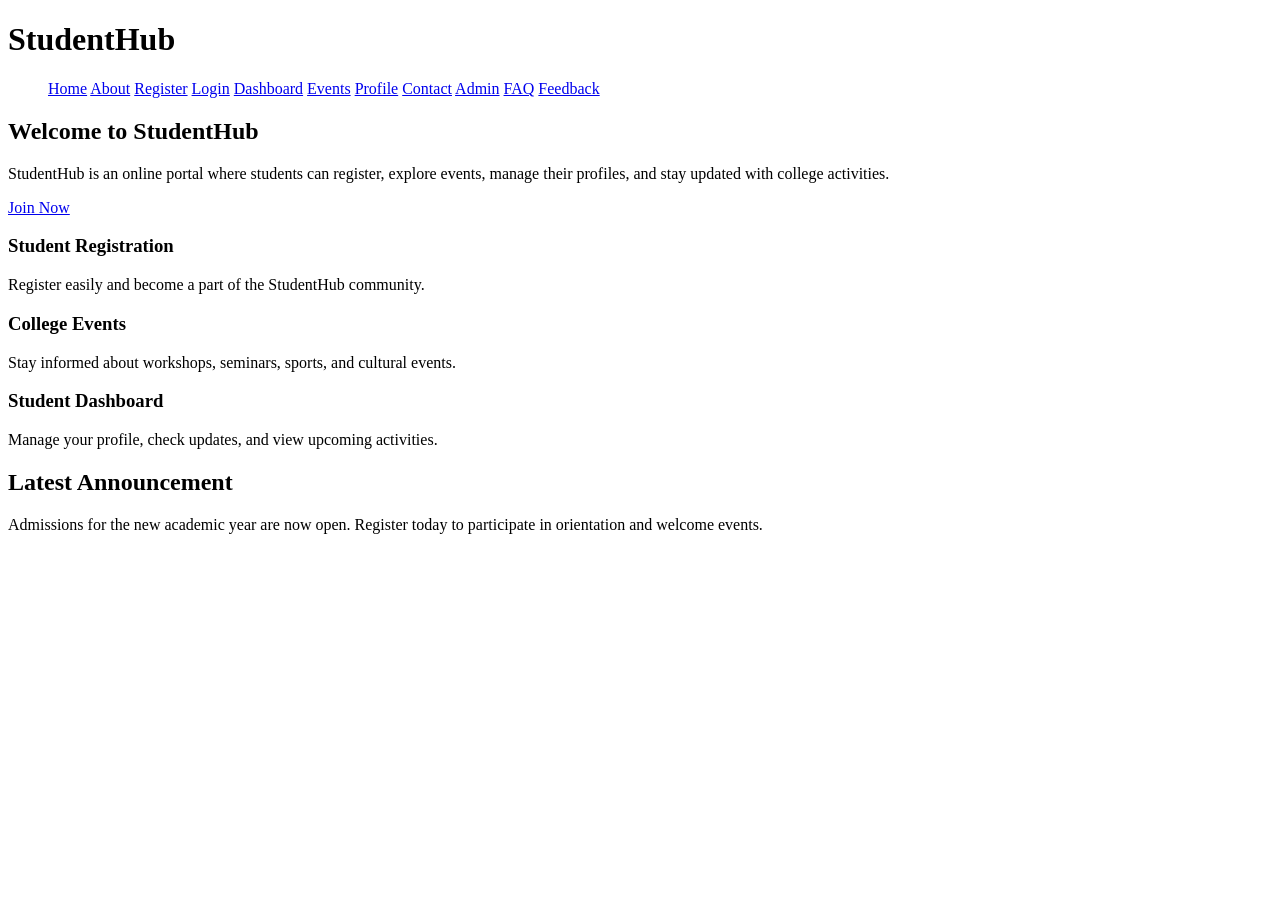
==== Student_Hub/index.html @ f8933731 "HTML 05" ====
<!DOCTYPE html>
<html lang="en">
<head>
    <meta charset="UTF-8">
    <meta name="viewport" content="width=device-width, initial-scale=1.0">
    <title>StudentHub - Home</title>
</head>

<body>

    <header>
        <div class="logo">
            <h1>StudentHub</h1>
        </div>

        <nav>
            <ul>
                <a href="index.html" class="active">Home</a>
                <a href="about.html">About</a>
                <a href="register.html">Register</a>
                <a href="login.html">Login</a>
                <a href="dashboard.html">Dashboard</a>
                <a href="events.html">Events</a>
                <a href="profile.html">Profile</a>
                <a href="contact.html">Contact</a>
                <a href="admin.html">Admin</a>
                <a href="faq.html">FAQ</a>
                <a href="feedback.html">Feedback</a>
            </ul>
        </nav>
    </header>

    <section class="hero">
        <div class="hero-text">
            <h2>Welcome to StudentHub</h2>
            <p>
                StudentHub is an online portal where students can register,
                explore events, manage their profiles, and stay updated with
                college activities.
            </p>

            <a href="register.html" class="btn">Join Now</a>
        </div>
    </section>

    <main>

        <section class="features">

            <article class="card">
                <h3>Student Registration</h3>
                <p>
                    Register easily and become a part of the StudentHub community.
                </p>
            </article>

            <article class="card">
                <h3>College Events</h3>
                <p>
                    Stay informed about workshops, seminars, sports, and cultural events.
                </p>
            </article>

            <article class="card">
                <h3>Student Dashboard</h3>
                <p>
                    Manage your profile, check updates, and view upcoming activities.
                </p>
            </article>

        </section>

        <section class="announcement">

            <h2>Latest Announcement</h2>

            <p>
                Admissions for the new academic year are now open.
                Register today to participate in orientation and welcome events.
            </p>

        </section>

    </main>

</body>
</html>
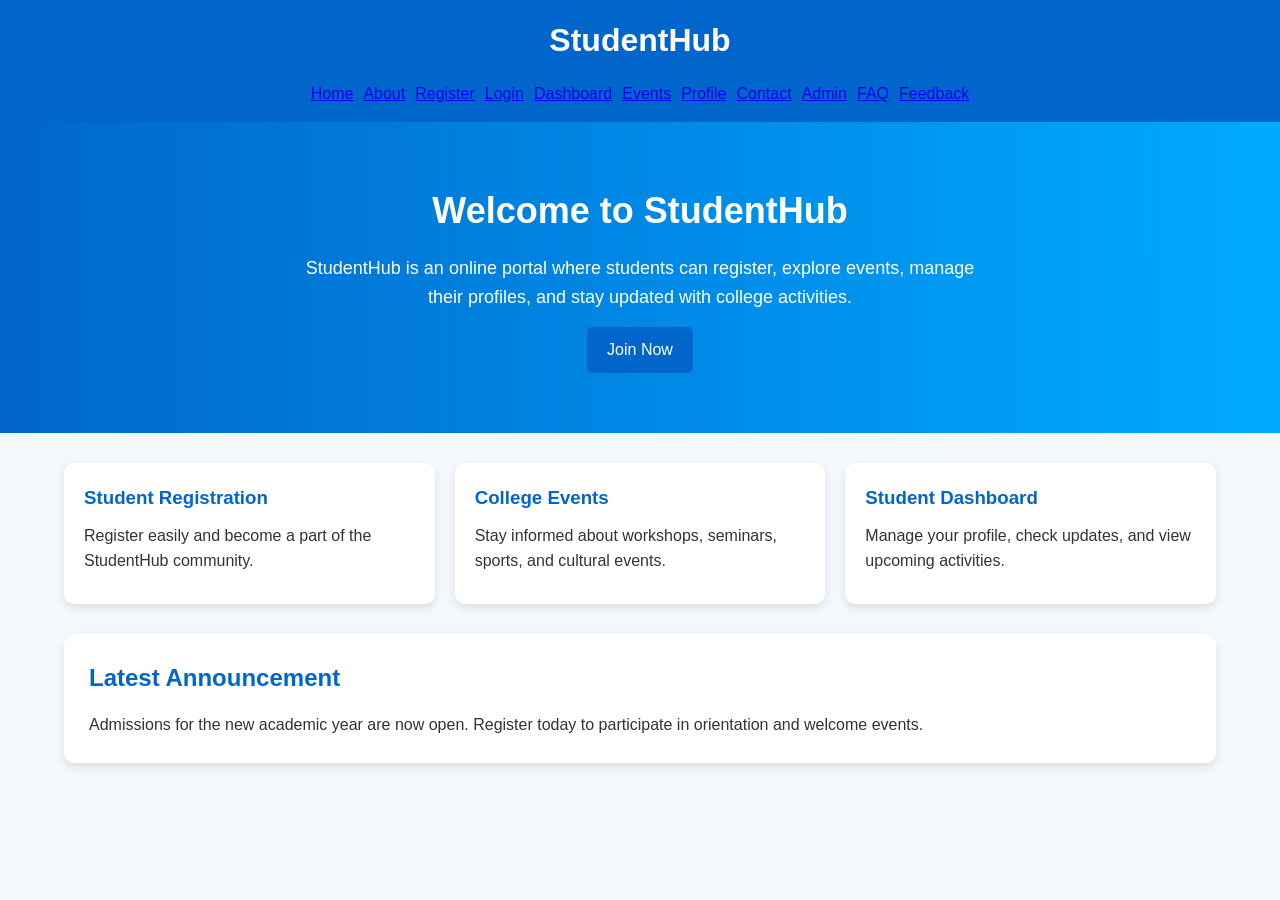
==== commit a7b777a2: "CSS File" ====
--- a/Student_Hub/index.html
+++ b/Student_Hub/index.html
@@ -4,6 +4,7 @@
     <meta charset="UTF-8">
     <meta name="viewport" content="width=device-width, initial-scale=1.0">
     <title>StudentHub - Home</title>
+    <link rel="stylesheet" href="style.css">
 </head>
 
 <body>
--- a/Student_Hub/style.css
+++ b/Student_Hub/style.css
@@ -0,0 +1,335 @@
+/* =========================
+   StudentHub CSS
+   ========================= */
+
+/* Reset */
+*{
+    margin:0;
+    padding:0;
+    box-sizing:border-box;
+}
+
+/* Body */
+body{
+    font-family:Arial, Helvetica, sans-serif;
+    background:#f4f7fb;
+    color:#333;
+    line-height:1.6;
+}
+
+/* Header */
+header{
+    background:#0066cc;
+    color:white;
+    padding:15px;
+}
+
+.logo h1{
+    text-align:center;
+    margin-bottom:15px;
+}
+
+/* Navigation */
+nav ul{
+    list-style:none;
+    display:flex;
+    flex-wrap:wrap;
+    justify-content:center;
+    gap:10px;
+}
+
+nav ul li a{
+    text-decoration:none;
+    color:white;
+    padding:8px 14px;
+    border-radius:5px;
+    transition:0.3s;
+}
+
+nav ul li a:hover,
+nav ul li a.active{
+    background:white;
+    color:#0066cc;
+}
+
+/* Hero Section */
+.hero{
+    background:linear-gradient(to right,#0066cc,#00aaff);
+    color:white;
+    text-align:center;
+    padding:60px 20px;
+}
+
+.hero h2{
+    font-size:36px;
+    margin-bottom:15px;
+}
+
+.hero p{
+    max-width:700px;
+    margin:auto;
+    font-size:18px;
+}
+
+/* Main */
+main{
+    width:90%;
+    max-width:1200px;
+    margin:30px auto;
+}
+
+/* Buttons */
+.btn{
+    display:inline-block;
+    margin-top:15px;
+    padding:10px 20px;
+    background:#0066cc;
+    color:white;
+    text-decoration:none;
+    border:none;
+    border-radius:5px;
+    cursor:pointer;
+    transition:0.3s;
+}
+
+.btn:hover{
+    background:#004d99;
+}
+
+/* Features Section */
+.features{
+    display:grid;
+    grid-template-columns:repeat(auto-fit,minmax(250px,1fr));
+    gap:20px;
+    margin-bottom:30px;
+}
+
+/* Dashboard Grid */
+.dashboard-grid{
+    display:grid;
+    grid-template-columns:repeat(auto-fit,minmax(250px,1fr));
+    gap:20px;
+}
+
+/* Cards */
+.card{
+    background:white;
+    padding:20px;
+    border-radius:10px;
+    box-shadow:0 4px 8px rgba(0,0,0,0.1);
+}
+
+.card h3{
+    color:#0066cc;
+    margin-bottom:10px;
+}
+
+.card p{
+    margin-bottom:10px;
+}
+
+/* Services */
+.services{
+    margin-top:40px;
+}
+
+.services h2{
+    text-align:center;
+    margin-bottom:20px;
+}
+
+.service-box{
+    display:flex;
+    flex-wrap:wrap;
+    gap:20px;
+    justify-content:center;
+}
+
+.box{
+    background:white;
+    width:300px;
+    padding:20px;
+    text-align:center;
+    border-radius:10px;
+    box-shadow:0 4px 8px rgba(0,0,0,0.1);
+}
+
+.box h3{
+    color:#0066cc;
+    margin-bottom:10px;
+}
+
+/* Announcement */
+.announcement{
+    background:white;
+    margin-top:30px;
+    padding:25px;
+    border-radius:10px;
+    box-shadow:0 4px 8px rgba(0,0,0,0.1);
+}
+
+.announcement h2{
+    color:#0066cc;
+    margin-bottom:15px;
+}
+
+.announcement ul{
+    margin-left:20px;
+}
+
+/* Forms */
+.form-section{
+    background:white;
+    max-width:600px;
+    margin:auto;
+    padding:30px;
+    border-radius:10px;
+    box-shadow:0 4px 8px rgba(0,0,0,0.1);
+}
+
+.form-section h2{
+    text-align:center;
+    color:#0066cc;
+    margin-bottom:20px;
+}
+
+.form-section label{
+    display:block;
+    margin-top:15px;
+    margin-bottom:5px;
+    font-weight:bold;
+}
+
+.form-section input,
+.form-section select,
+.form-section textarea{
+    width:100%;
+    padding:10px;
+    border:1px solid #ccc;
+    border-radius:5px;
+    font-size:16px;
+}
+
+.form-section input:focus,
+.form-section select:focus,
+.form-section textarea:focus{
+    outline:none;
+    border-color:#0066cc;
+}
+
+/* Gender Radio Buttons */
+.radio-group {
+    display: flex;
+    align-items: center;
+    gap: 25px;
+    margin: 10px 0;
+}
+
+.radio-group label {
+    display: flex;
+    align-items: center;
+    gap: 6px;
+    font-size: 16px;
+    font-weight: normal;
+    cursor: pointer;
+}
+
+.radio-group input[type="radio"] {
+    width: 18px;
+    height: 18px;
+    cursor: pointer;
+}
+
+/* Checkbox */
+.checkbox-group {
+    margin-top: 15px;
+}
+
+.checkbox-group label {
+    display: flex;
+    align-items: center;
+    gap: 8px;          /* Space between checkbox and text */
+    font-weight: normal;
+    cursor: pointer;
+}
+
+.checkbox-group input[type="checkbox"] {
+    margin: 0;
+    width: 16px;
+    height: 16px;
+}
+
+/* Form Link */
+.form-link{
+    margin-top:20px;
+    text-align:center;
+}
+
+.form-link a{
+    color:#0066cc;
+    text-decoration:none;
+}
+
+.form-link a:hover{
+    text-decoration:underline;
+}
+
+/* Footer */
+footer{
+    background:#0066cc;
+    color:white;
+    text-align:center;
+    padding:20px;
+    margin-top:40px;
+}
+
+/* Responsive Design */
+
+/* Tablet */
+@media (max-width:768px){
+
+    .hero h2{
+        font-size:28px;
+    }
+
+    nav ul{
+        flex-direction:column;
+        align-items:center;
+    }
+
+    .service-box{
+        flex-direction:column;
+        align-items:center;
+    }
+
+    .radio-group{
+        flex-direction:column;
+    }
+
+}
+
+/* Mobile */
+@media (max-width:480px){
+
+    .hero{
+        padding:40px 15px;
+    }
+
+    .hero h2{
+        font-size:24px;
+    }
+
+    .hero p{
+        font-size:16px;
+    }
+
+    .btn{
+        width:100%;
+        text-align:center;
+    }
+
+    .form-section{
+        padding:20px;
+    }
+
+}
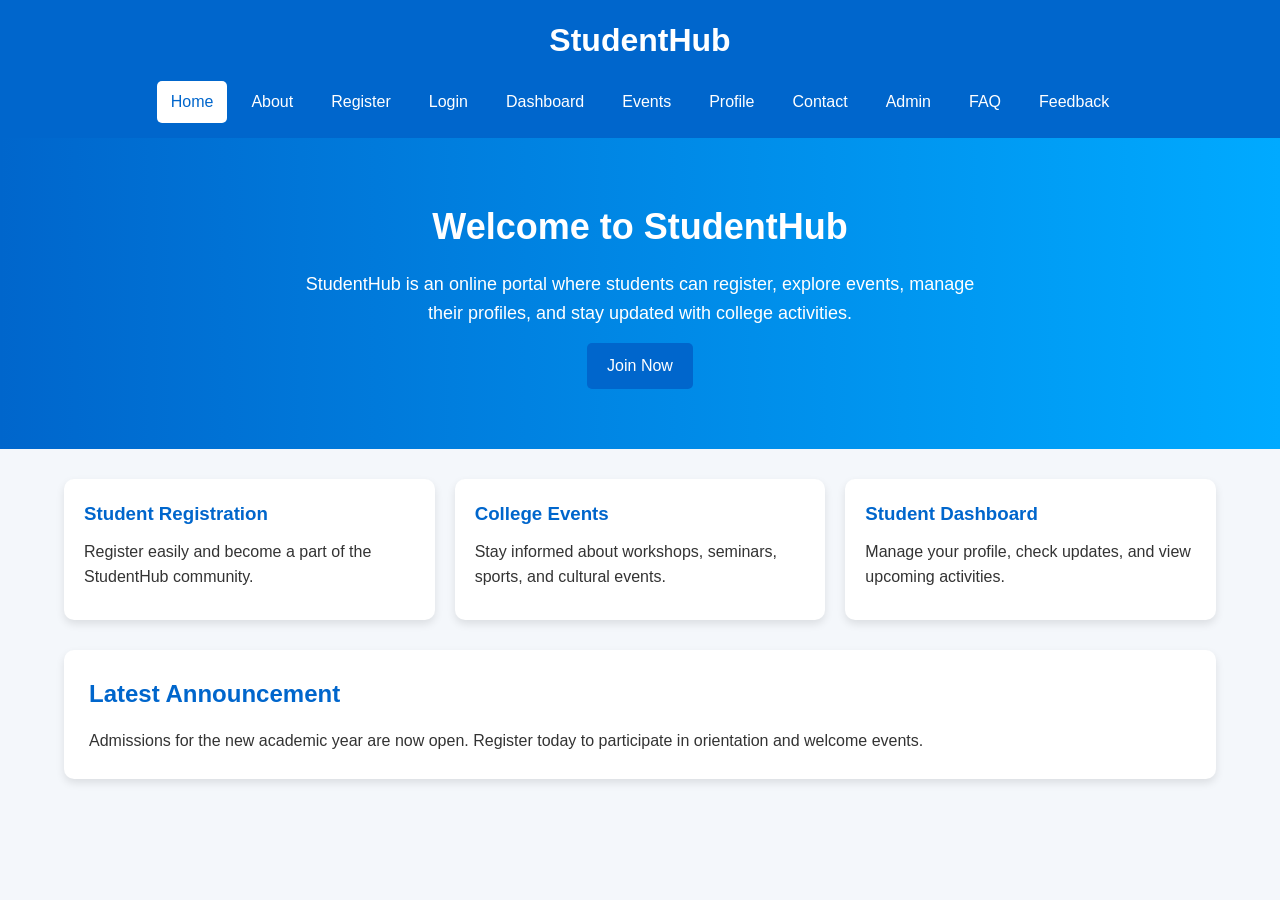
==== commit ab572c56: "script" ====
--- a/Student_Hub/index.html
+++ b/Student_Hub/index.html
@@ -84,5 +84,7 @@
 
     </main>
 
+    <script src="script.js"></script>
+
 </body>
 </html>
--- a/Student_Hub/style.css
+++ b/Student_Hub/style.css
@@ -1,223 +1,237 @@
-/* =========================
-   StudentHub CSS
-   ========================= */
-
-/* Reset */
-*{
-    margin:0;
-    padding:0;
-    box-sizing:border-box;
-}
-
-/* Body */
-body{
-    font-family:Arial, Helvetica, sans-serif;
-    background:#f4f7fb;
-    color:#333;
-    line-height:1.6;
-}
-
-/* Header */
-header{
-    background:#0066cc;
-    color:white;
-    padding:15px;
-}
-
-.logo h1{
-    text-align:center;
-    margin-bottom:15px;
-}
-
-/* Navigation */
-nav ul{
-    list-style:none;
-    display:flex;
-    flex-wrap:wrap;
-    justify-content:center;
-    gap:10px;
-}
-
-nav ul li a{
-    text-decoration:none;
-    color:white;
-    padding:8px 14px;
-    border-radius:5px;
-    transition:0.3s;
+* {
+    margin: 0;
+    padding: 0;
+    box-sizing: border-box;
+}
+
+body {
+    font-family: Arial, Helvetica, sans-serif;
+    background: #f4f7fb;
+    color: #333;
+    line-height: 1.6;
+}
+
+header {
+    background: #0066cc;
+    color: white;
+    padding: 15px;
+}
+
+.logo h1 {
+    text-align: center;
+    margin-bottom: 15px;
+}
+
+nav ul {
+    list-style: none;
+    display: flex;
+    flex-wrap: wrap;
+    justify-content: center;
+    gap: 10px;
+}
+
+nav ul li a,
+nav ul a {
+    text-decoration: none;
+    color: white;
+    padding: 8px 14px;
+    border-radius: 5px;
+    transition: 0.3s;
 }
 
 nav ul li a:hover,
-nav ul li a.active{
-    background:white;
-    color:#0066cc;
+nav ul li a.active,
+nav ul a:hover,
+nav ul a.active {
+    background: white;
+    color: #0066cc;
+}
+
+/* Join Now Button */
+.join-btn {
+    display: inline-block;
+    background: #0875d1;
+    color: #fff;
+    border: none;
+    border-radius: 6px;
+    padding: 16px 26px;
+    font-size: 20px;
+    font-family: Arial, sans-serif;
+    text-decoration: none;
+    cursor: pointer;
+}
+
+.join-btn:hover {
+    background: #0668bd;
+    color: white;
 }
 
 /* Hero Section */
-.hero{
-    background:linear-gradient(to right,#0066cc,#00aaff);
-    color:white;
-    text-align:center;
-    padding:60px 20px;
-}
-
-.hero h2{
-    font-size:36px;
-    margin-bottom:15px;
-}
-
-.hero p{
-    max-width:700px;
-    margin:auto;
-    font-size:18px;
+.hero {
+    background: linear-gradient(to right, #0066cc, #00aaff);
+    color: white;
+    text-align: center;
+    padding: 60px 20px;
+}
+
+.hero h2 {
+    font-size: 36px;
+    margin-bottom: 15px;
+}
+
+.hero p {
+    max-width: 700px;
+    margin: auto;
+    font-size: 18px;
 }
 
 /* Main */
-main{
-    width:90%;
-    max-width:1200px;
-    margin:30px auto;
-}
-
-/* Buttons */
-.btn{
-    display:inline-block;
-    margin-top:15px;
-    padding:10px 20px;
-    background:#0066cc;
-    color:white;
-    text-decoration:none;
-    border:none;
-    border-radius:5px;
-    cursor:pointer;
-    transition:0.3s;
-}
-
-.btn:hover{
-    background:#004d99;
-}
-
-/* Features Section */
-.features{
-    display:grid;
-    grid-template-columns:repeat(auto-fit,minmax(250px,1fr));
-    gap:20px;
-    margin-bottom:30px;
-}
-
-/* Dashboard Grid */
-.dashboard-grid{
-    display:grid;
-    grid-template-columns:repeat(auto-fit,minmax(250px,1fr));
-    gap:20px;
+main {
+    width: 90%;
+    max-width: 1200px;
+    margin: 30px auto;
+}
+
+/* General Button */
+.btn {
+    display: inline-block;
+    margin-top: 15px;
+    padding: 10px 20px;
+    background: #0066cc;
+    color: white;
+    text-decoration: none;
+    border: none;
+    border-radius: 5px;
+    cursor: pointer;
+    transition: 0.3s;
+}
+
+.btn:hover {
+    background: #0055aa;
+}
+
+/* Features */
+.features {
+    display: grid;
+    grid-template-columns: repeat(auto-fit, minmax(250px, 1fr));
+    gap: 20px;
+    margin-bottom: 30px;
+}
+
+/* Dashboard */
+.dashboard-grid {
+    display: grid;
+    grid-template-columns: repeat(auto-fit, minmax(250px, 1fr));
+    gap: 20px;
 }
 
 /* Cards */
-.card{
-    background:white;
-    padding:20px;
-    border-radius:10px;
-    box-shadow:0 4px 8px rgba(0,0,0,0.1);
-}
-
-.card h3{
-    color:#0066cc;
-    margin-bottom:10px;
-}
-
-.card p{
-    margin-bottom:10px;
+.card {
+    background: white;
+    padding: 20px;
+    border-radius: 10px;
+    box-shadow: 0 4px 8px rgba(0, 0, 0, 0.1);
+}
+
+.card h3 {
+    color: #0066cc;
+    margin-bottom: 10px;
+}
+
+.card p {
+    margin-bottom: 10px;
 }
 
 /* Services */
-.services{
-    margin-top:40px;
-}
-
-.services h2{
-    text-align:center;
-    margin-bottom:20px;
-}
-
-.service-box{
-    display:flex;
-    flex-wrap:wrap;
-    gap:20px;
-    justify-content:center;
-}
-
-.box{
-    background:white;
-    width:300px;
-    padding:20px;
-    text-align:center;
-    border-radius:10px;
-    box-shadow:0 4px 8px rgba(0,0,0,0.1);
-}
-
-.box h3{
-    color:#0066cc;
-    margin-bottom:10px;
+.services {
+    margin-top: 40px;
+}
+
+.services h2 {
+    text-align: center;
+    margin-bottom: 20px;
+}
+
+.service-box {
+    display: flex;
+    flex-wrap: wrap;
+    gap: 20px;
+    justify-content: center;
+}
+
+.box {
+    background: white;
+    width: 300px;
+    padding: 20px;
+    text-align: center;
+    border-radius: 10px;
+    box-shadow: 0 4px 8px rgba(0, 0, 0, 0.1);
+}
+
+.box h3 {
+    color: #0066cc;
+    margin-bottom: 10px;
 }
 
 /* Announcement */
-.announcement{
-    background:white;
-    margin-top:30px;
-    padding:25px;
-    border-radius:10px;
-    box-shadow:0 4px 8px rgba(0,0,0,0.1);
-}
-
-.announcement h2{
-    color:#0066cc;
-    margin-bottom:15px;
-}
-
-.announcement ul{
-    margin-left:20px;
-}
-
-/* Forms */
-.form-section{
-    background:white;
-    max-width:600px;
-    margin:auto;
-    padding:30px;
-    border-radius:10px;
-    box-shadow:0 4px 8px rgba(0,0,0,0.1);
-}
-
-.form-section h2{
-    text-align:center;
-    color:#0066cc;
-    margin-bottom:20px;
-}
-
-.form-section label{
-    display:block;
-    margin-top:15px;
-    margin-bottom:5px;
-    font-weight:bold;
+.announcement {
+    background: white;
+    margin-top: 30px;
+    padding: 25px;
+    border-radius: 10px;
+    box-shadow: 0 4px 8px rgba(0, 0, 0, 0.1);
+}
+
+.announcement h2 {
+    color: #0066cc;
+    margin-bottom: 15px;
+}
+
+.announcement ul {
+    margin-left: 20px;
+}
+
+/* Form */
+.form-section {
+    background: white;
+    max-width: 600px;
+    margin: auto;
+    padding: 30px;
+    border-radius: 10px;
+    box-shadow: 0 4px 8px rgba(0, 0, 0, 0.1);
+}
+
+.form-section h2 {
+    text-align: center;
+    color: #0066cc;
+    margin-bottom: 20px;
+}
+
+.form-section label {
+    display: block;
+    margin-top: 15px;
+    margin-bottom: 5px;
+    font-weight: bold;
 }
 
 .form-section input,
 .form-section select,
-.form-section textarea{
-    width:100%;
-    padding:10px;
-    border:1px solid #ccc;
-    border-radius:5px;
-    font-size:16px;
+.form-section textarea {
+    width: 100%;
+    padding: 10px;
+    border: 1px solid #ccc;
+    border-radius: 5px;
+    font-size: 16px;
 }
 
 .form-section input:focus,
 .form-section select:focus,
-.form-section textarea:focus{
-    outline:none;
-    border-color:#0066cc;
-}
-
-/* Gender Radio Buttons */
+.form-section textarea:focus {
+    outline: none;
+    border-color: #0066cc;
+}
+
+/* Radio */
 .radio-group {
     display: flex;
     align-items: center;
@@ -248,7 +262,7 @@
 .checkbox-group label {
     display: flex;
     align-items: center;
-    gap: 8px;          /* Space between checkbox and text */
+    gap: 8px;
     font-weight: normal;
     cursor: pointer;
 }
@@ -260,76 +274,77 @@
 }
 
 /* Form Link */
-.form-link{
-    margin-top:20px;
-    text-align:center;
-}
-
-.form-link a{
-    color:#0066cc;
-    text-decoration:none;
-}
-
-.form-link a:hover{
-    text-decoration:underline;
+.form-link {
+    margin-top: 20px;
+    text-align: center;
+}
+
+.form-link a {
+    color: #0066cc;
+    text-decoration: none;
+}
+
+.form-link a:hover {
+    text-decoration: underline;
 }
 
 /* Footer */
-footer{
-    background:#0066cc;
-    color:white;
-    text-align:center;
-    padding:20px;
-    margin-top:40px;
-}
-
-/* Responsive Design */
+footer {
+    background: #0066cc;
+    color: white;
+    text-align: center;
+    padding: 20px;
+    margin-top: 40px;
+}
 
 /* Tablet */
-@media (max-width:768px){
-
-    .hero h2{
-        font-size:28px;
-    }
-
-    nav ul{
-        flex-direction:column;
-        align-items:center;
-    }
-
-    .service-box{
-        flex-direction:column;
-        align-items:center;
-    }
-
-    .radio-group{
-        flex-direction:column;
-    }
-
+@media (max-width: 768px) {
+
+    .hero h2 {
+        font-size: 28px;
+    }
+
+    nav ul {
+        flex-direction: column;
+        align-items: center;
+    }
+
+    .service-box {
+        flex-direction: column;
+        align-items: center;
+    }
+
+    .radio-group {
+        flex-direction: column;
+    }
 }
 
 /* Mobile */
-@media (max-width:480px){
-
-    .hero{
-        padding:40px 15px;
-    }
-
-    .hero h2{
-        font-size:24px;
-    }
-
-    .hero p{
-        font-size:16px;
-    }
-
-    .btn{
-        width:100%;
-        text-align:center;
-    }
-
-    .form-section{
-        padding:20px;
-    }
-
+@media (max-width: 480px) {
+
+    .hero {
+        padding: 40px 15px;
+    }
+
+    .hero h2 {
+        font-size: 24px;
+    }
+
+    .hero p {
+        font-size: 16px;
+    }
+
+    .btn {
+        width: 100%;
+        text-align: center;
+    }
+
+    .join-btn {
+        width: 100%;
+        text-align: center;
+    }
+
+    .form-section {
+        padding: 20px;
+    }
 }
